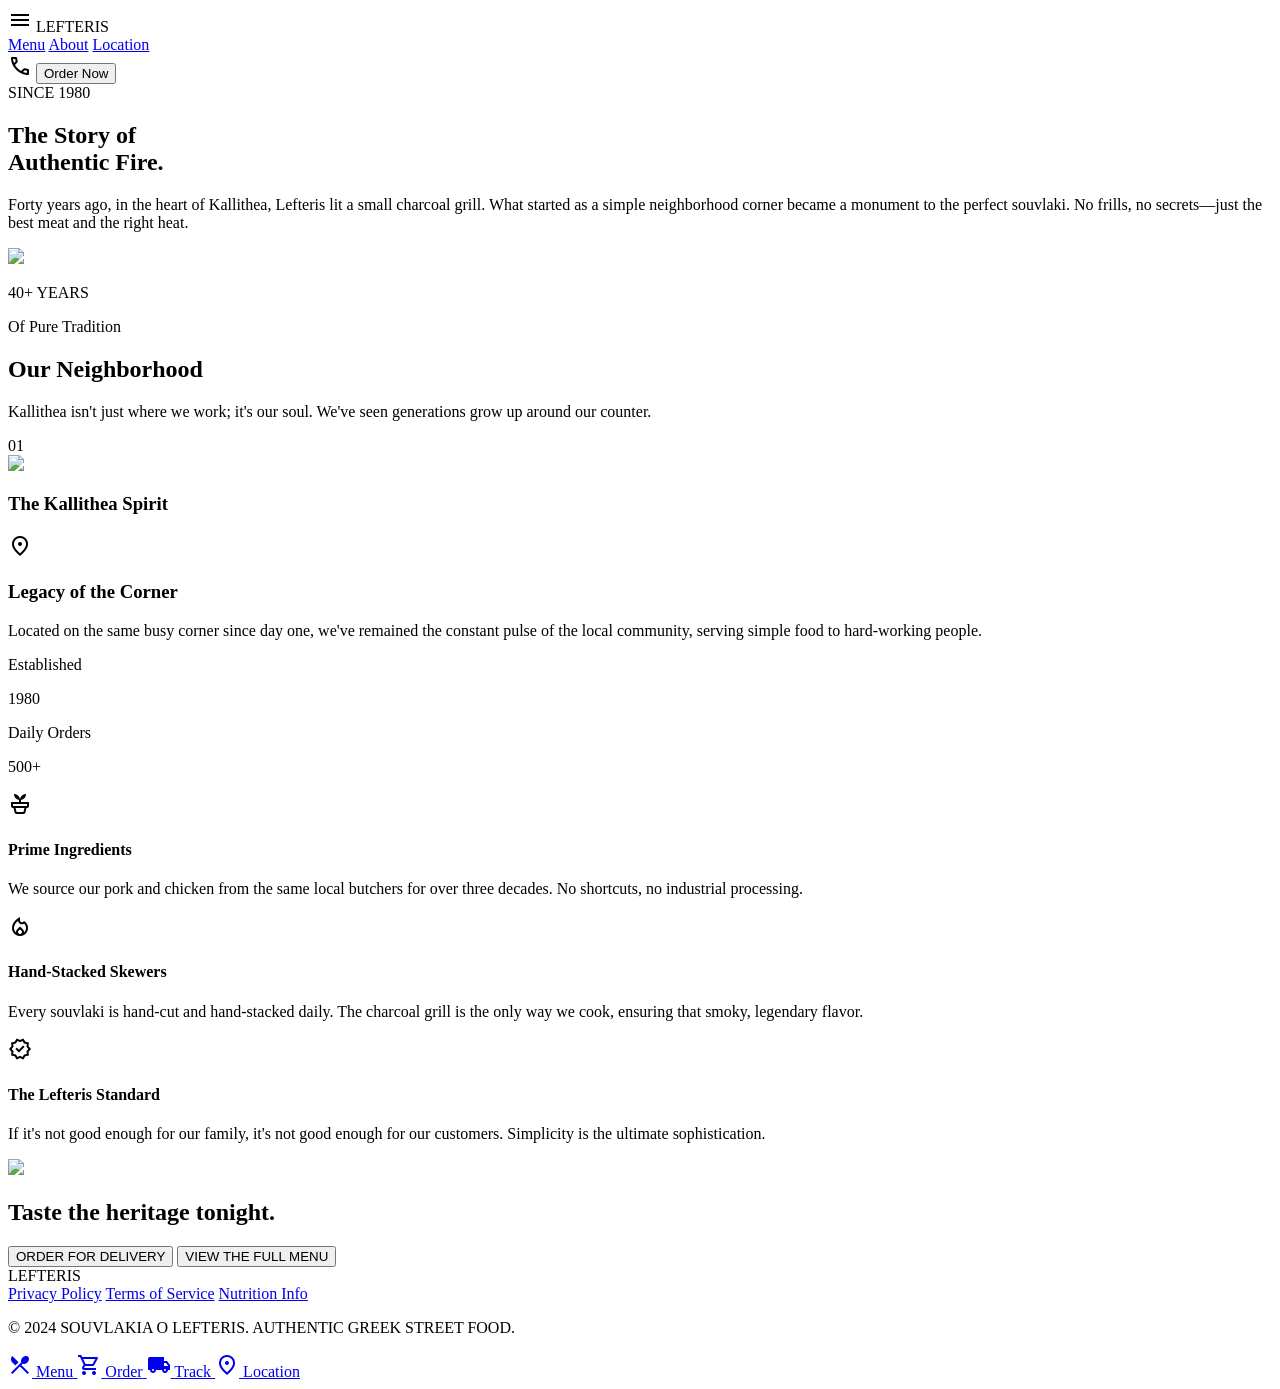
==== about.html @ a48274ee "Add files via upload" ====
<!DOCTYPE html>

<html class="light" lang="en"><head>
<meta charset="utf-8"/>
<meta content="width=device-width, initial-scale=1.0" name="viewport"/>
<link href="https://fonts.googleapis.com/css2?family=Space+Grotesk:wght@400;700&amp;family=Plus+Jakarta+Sans:wght@400;500;700;800&amp;display=swap" rel="stylesheet"/>
<link href="https://fonts.googleapis.com/css2?family=Material+Symbols+Outlined:wght,FILL@100..700,0..1&amp;display=swap" rel="stylesheet"/>
<link href="https://fonts.googleapis.com/css2?family=Material+Symbols+Outlined:wght,FILL@100..700,0..1&amp;display=swap" rel="stylesheet"/>
<script src="https://cdn.tailwindcss.com?plugins=forms,container-queries"></script>
<script id="tailwind-config">
      tailwind.config = {
        darkMode: "class",
        theme: {
          extend: {
            "colors": {
                    "outline-variant": "#c4c7c7",
                    "on-secondary-fixed-variant": "#7c2e00",
                    "on-secondary": "#ffffff",
                    "inverse-surface": "#2f3131",
                    "surface-container-lowest": "#ffffff",
                    "surface-container-highest": "#e2e2e2",
                    "on-tertiary": "#ffffff",
                    "inverse-on-surface": "#f0f1f1",
                    "on-primary-fixed": "#1b1c1c",
                    "surface-container": "#eeeeee",
                    "tertiary-fixed": "#e4e4cc",
                    "primary-container": "#262626",
                    "error": "#ba1a1a",
                    "surface-bright": "#f9f9f9",
                    "on-primary-container": "#8e8d8c",
                    "secondary-fixed-dim": "#ffb595",
                    "on-surface": "#1a1c1c",
                    "surface-tint": "#5f5e5e",
                    "on-primary": "#ffffff",
                    "on-error": "#ffffff",
                    "secondary-fixed": "#ffdbcd",
                    "primary-fixed-dim": "#c8c6c5",
                    "error-container": "#ffdad6",
                    "tertiary-fixed-dim": "#c8c8b0",
                    "primary": "#111111",
                    "tertiary": "#111205",
                    "primary-fixed": "#e4e2e1",
                    "on-tertiary-fixed": "#1b1d0e",
                    "on-tertiary-fixed-variant": "#474836",
                    "surface-container-high": "#e8e8e8",
                    "outline": "#747878",
                    "surface-container-low": "#f3f3f3",
                    "on-primary-fixed-variant": "#474746",
                    "on-error-container": "#93000a",
                    "secondary": "#a23f00",
                    "on-secondary-container": "#5c2000",
                    "on-background": "#1a1c1c",
                    "background": "#f9f9f9",
                    "inverse-primary": "#c8c6c5",
                    "surface-dim": "#dadada",
                    "surface": "#f9f9f9",
                    "secondary-container": "#fc7127",
                    "on-tertiary-container": "#8d8f79",
                    "surface-variant": "#e2e2e2",
                    "on-secondary-fixed": "#351000",
                    "tertiary-container": "#252717",
                    "on-surface-variant": "#444748"
            },
            "borderRadius": {
                    "DEFAULT": "0.125rem",
                    "lg": "0.25rem",
                    "xl": "0.5rem",
                    "full": "0.75rem"
            },
            "fontFamily": {
                    "headline": ["Space Grotesk"],
                    "body": ["Plus Jakarta Sans"],
                    "label": ["Plus Jakarta Sans"]
            }
          },
        },
      }
    </script>
<style>
        .material-symbols-outlined {
            font-variation-settings: 'FILL' 0, 'wght' 400, 'GRAD' 0, 'opsz' 24;
        }
        .glass-nav {
            backdrop-filter: blur(20px);
            -webkit-backdrop-filter: blur(20px);
        }
        .grill-grain {
            background-image: url("data:image/svg+xml,%3Csvg viewBox='0 0 200 200' xmlns='http://www.w3.org/2000/svg'%3E%3Cfilter id='noiseFilter'%3E%3CfeTurbulence type='fractalNoise' baseFrequency='0.65' numOctaves='3' stitchTiles='stitch'/%3E%3C/filter%3E%3Crect width='100%25' height='100%25' filter='url(%23noiseFilter)'/%3E%3C/svg%3E");
            opacity: 0.03;
            pointer-events: none;
        }
    </style>
<style>
    body {
      min-height: max(884px, 100dvh);
    }
  </style>
  </head>
<body class="bg-surface font-body text-on-surface selection:bg-secondary selection:text-on-secondary">
<!-- TopAppBar -->
<header class="bg-[#f9f9f9]/80 dark:bg-[#111111]/80 backdrop-blur-md docked full-width top-0 z-50 sticky shadow-sm opacity-10 dark:shadow-none">
<div class="flex justify-between items-center w-full px-6 py-4">
<div class="flex items-center gap-4">
<span class="material-symbols-outlined text-[#a23f00] dark:text-[#fc7127]">menu</span>
<span class="text-xl font-bold tracking-tighter text-[#111111] dark:text-[#eeeeee] font-headline uppercase">LEFTERIS</span>
</div>
<nav class="hidden md:flex items-center space-x-8">
<a class="text-[#262626] font-medium text-sm hover:opacity-80 transition-opacity font-label" href="#">Menu</a>
<a class="text-[#a23f00] font-bold text-sm transition-all font-label" href="#">About</a>
<a class="text-[#262626] font-medium text-sm hover:opacity-80 transition-opacity font-label" href="#">Location</a>
</nav>
<div class="flex items-center gap-4">
<span class="material-symbols-outlined text-[#a23f00] dark:text-[#fc7127]">call</span>
<button class="bg-primary text-on-primary px-4 py-2 text-xs font-bold font-label uppercase tracking-widest transition-transform active:scale-95">Order Now</button>
</div>
</div>
</header>
<main class="relative overflow-hidden">
<div class="absolute inset-0 grill-grain"></div>
<!-- Hero: The Story -->
<section class="relative min-h-[707px] flex items-center px-6 md:px-12 py-24">
<div class="grid grid-cols-1 md:grid-cols-12 gap-12 w-full max-w-7xl mx-auto items-center">
<div class="md:col-span-6 z-10">
<span class="text-secondary font-label font-bold uppercase tracking-[0.3em] text-xs mb-4 block">SINCE 1980</span>
<h1 class="font-headline text-5xl md:text-7xl font-bold text-primary tracking-tighter leading-[0.9] mb-8">
                        The Story of <br/> <span class="text-secondary">Authentic</span> Fire.
                    </h1>
<p class="text-on-surface-variant text-lg md:text-xl leading-relaxed max-w-lg font-body">
                        Forty years ago, in the heart of Kallithea, Lefteris lit a small charcoal grill. What started as a simple neighborhood corner became a monument to the perfect souvlaki. No frills, no secrets—just the best meat and the right heat.
                    </p>
</div>
<div class="md:col-span-6 relative">
<div class="aspect-[4/5] rounded-xl overflow-hidden bg-surface-container-highest shadow-2xl relative">
<img class="w-full h-full object-cover grayscale contrast-125" data-alt="vintage black and white photo of a traditional greek grill with smoke rising and charcoal glowing in a rustic kitchen setting" src="https://lh3.googleusercontent.com/aida-public/[base64]"/>
<div class="absolute inset-0 bg-gradient-to-t from-primary/40 to-transparent"></div>
</div>
<div class="absolute -bottom-6 -left-6 bg-secondary p-8 hidden md:block max-w-[200px]">
<p class="text-on-secondary font-headline font-bold text-4xl leading-tight">40+ YEARS</p>
<p class="text-on-secondary/80 font-label text-xs uppercase tracking-widest mt-2">Of Pure Tradition</p>
</div>
</div>
</div>
</section>
<!-- Our Neighborhood: Bento Grid -->
<section class="bg-surface-container-low py-24 px-6 md:px-12">
<div class="max-w-7xl mx-auto">
<div class="flex flex-col md:flex-row justify-between items-end mb-16 gap-6">
<div class="max-w-2xl">
<h2 class="font-headline text-4xl md:text-5xl font-bold tracking-tight text-primary mb-4">Our Neighborhood</h2>
<p class="text-on-surface-variant text-lg">Kallithea isn't just where we work; it's our soul. We've seen generations grow up around our counter.</p>
</div>
<div class="h-px flex-grow bg-outline-variant/30 mx-12 hidden md:block mb-4"></div>
<span class="font-headline text-8xl font-black text-surface-container-highest opacity-50 leading-none">01</span>
</div>
<div class="grid grid-cols-1 md:grid-cols-4 gap-6">
<div class="md:col-span-2 md:row-span-2 bg-surface-container-lowest p-1 rounded-xl overflow-hidden group">
<div class="relative h-full w-full overflow-hidden rounded-lg">
<img class="w-full h-full object-cover transition-transform duration-700 group-hover:scale-110" data-alt="cinematic wide shot of a bustling narrow street in kallithea greece at dusk with warm glowing window lights and traditional balconies" src="https://lh3.googleusercontent.com/aida-public/[base64]"/>
<div class="absolute inset-0 bg-primary/20 group-hover:bg-primary/10 transition-colors"></div>
<div class="absolute bottom-8 left-8">
<h3 class="text-white font-headline text-3xl font-bold">The Kallithea Spirit</h3>
</div>
</div>
</div>
<div class="md:col-span-2 bg-surface-container-lowest p-8 rounded-xl flex flex-col justify-center">
<span class="material-symbols-outlined text-secondary text-4xl mb-4">location_on</span>
<h3 class="font-headline text-2xl font-bold mb-3">Legacy of the Corner</h3>
<p class="text-on-surface-variant leading-relaxed">Located on the same busy corner since day one, we've remained the constant pulse of the local community, serving simple food to hard-working people.</p>
</div>
<div class="md:col-span-1 bg-primary text-on-primary p-8 rounded-xl flex flex-col justify-between">
<p class="font-label text-xs uppercase tracking-widest opacity-60">Established</p>
<p class="font-headline text-5xl font-bold">1980</p>
</div>
<div class="md:col-span-1 bg-secondary text-on-secondary p-8 rounded-xl flex flex-col justify-between">
<p class="font-label text-xs uppercase tracking-widest opacity-80">Daily Orders</p>
<p class="font-headline text-5xl font-bold">500+</p>
</div>
</div>
</div>
</section>
<!-- Quality First: Minimalist Editorial -->
<section class="py-24 px-6 md:px-12 bg-surface">
<div class="max-w-7xl mx-auto">
<div class="grid grid-cols-1 md:grid-cols-2 gap-24 items-center">
<div class="order-2 md:order-1">
<div class="space-y-12">
<div class="flex gap-6 items-start">
<div class="w-12 h-12 rounded-full bg-surface-container-highest flex items-center justify-center shrink-0">
<span class="material-symbols-outlined text-primary">potted_plant</span>
</div>
<div>
<h4 class="font-headline text-xl font-bold mb-2">Prime Ingredients</h4>
<p class="text-on-surface-variant">We source our pork and chicken from the same local butchers for over three decades. No shortcuts, no industrial processing.</p>
</div>
</div>
<div class="flex gap-6 items-start">
<div class="w-12 h-12 rounded-full bg-surface-container-highest flex items-center justify-center shrink-0">
<span class="material-symbols-outlined text-primary">local_fire_department</span>
</div>
<div>
<h4 class="font-headline text-xl font-bold mb-2">Hand-Stacked Skewers</h4>
<p class="text-on-surface-variant">Every souvlaki is hand-cut and hand-stacked daily. The charcoal grill is the only way we cook, ensuring that smoky, legendary flavor.</p>
</div>
</div>
<div class="flex gap-6 items-start">
<div class="w-12 h-12 rounded-full bg-surface-container-highest flex items-center justify-center shrink-0">
<span class="material-symbols-outlined text-primary">verified</span>
</div>
<div>
<h4 class="font-headline text-xl font-bold mb-2">The Lefteris Standard</h4>
<p class="text-on-surface-variant">If it's not good enough for our family, it's not good enough for our customers. Simplicity is the ultimate sophistication.</p>
</div>
</div>
</div>
</div>
<div class="order-1 md:order-2">
<div class="relative group">
<div class="absolute -inset-4 border border-outline-variant opacity-20 group-hover:opacity-40 transition-opacity"></div>
<img class="w-full relative z-10 grayscale hover:grayscale-0 transition-all duration-1000" data-alt="extreme close-up of raw seasoned meat on wooden skewers with coarse sea salt and cracked black pepper in dramatic spotlight" src="https://lh3.googleusercontent.com/aida-public/[base64]"/>
</div>
</div>
</div>
</div>
</section>
<!-- CTA Section -->
<section class="bg-primary py-20">
<div class="max-w-4xl mx-auto text-center px-6">
<h2 class="font-headline text-4xl md:text-5xl font-bold text-on-primary mb-8 tracking-tight">Taste the heritage tonight.</h2>
<div class="flex flex-col sm:flex-row gap-4 justify-center">
<button class="bg-secondary text-on-secondary px-10 py-5 font-headline font-bold text-lg hover:opacity-90 transition-opacity">ORDER FOR DELIVERY</button>
<button class="border border-white/20 text-white px-10 py-5 font-headline font-bold text-lg hover:bg-white/10 transition-colors">VIEW THE FULL MENU</button>
</div>
</div>
</section>
</main>
<!-- Footer -->
<footer class="bg-[#111111] dark:bg-[#111111] full-width py-12 px-6">
<div class="flex flex-col items-center text-center space-y-6 w-full">
<div class="text-lg font-black text-white font-headline uppercase tracking-tighter">LEFTERIS</div>
<div class="flex flex-wrap justify-center gap-8">
<a class="text-[#e2e2e2] opacity-50 hover:text-[#fc7127] transition-colors text-sm font-body" href="#">Privacy Policy</a>
<a class="text-[#e2e2e2] opacity-50 hover:text-[#fc7127] transition-colors text-sm font-body" href="#">Terms of Service</a>
<a class="text-[#e2e2e2] opacity-50 hover:text-[#fc7127] transition-colors text-sm font-body" href="#">Nutrition Info</a>
</div>
<div class="pt-8 border-t border-white/5 w-full max-w-2xl">
<p class="text-xs tracking-widest uppercase text-[#fc7127] font-body opacity-80">© 2024 SOUVLAKIA O LEFTERIS. AUTHENTIC GREEK STREET FOOD.</p>
</div>
</div>
</footer>
<!-- BottomNavBar (Mobile only) -->
<nav class="md:hidden fixed bottom-0 left-0 w-full bg-[#f9f9f9]/90 dark:bg-[#111111]/90 backdrop-blur-xl z-50 flex justify-around items-center px-4 pt-3 pb-safe rounded-t-2xl shadow-[0_-4px_20px_rgba(0,0,0,0.06)]">
<a class="flex flex-col items-center justify-center text-[#262626] dark:text-[#e2e2e2] opacity-60 hover:text-[#fc7127] transition-colors group" href="#">
<span class="material-symbols-outlined" data-icon="restaurant_menu">restaurant_menu</span>
<span class="text-[11px] font-bold uppercase tracking-widest font-label mt-1">Menu</span>
</a>
<a class="flex flex-col items-center justify-center text-[#262626] dark:text-[#e2e2e2] opacity-60 hover:text-[#fc7127] transition-colors group" href="#">
<span class="material-symbols-outlined" data-icon="shopping_cart">shopping_cart</span>
<span class="text-[11px] font-bold uppercase tracking-widest font-label mt-1">Order</span>
</a>
<a class="flex flex-col items-center justify-center text-[#a23f00] dark:text-[#fc7127] font-black transition-all scale-90" href="#">
<span class="material-symbols-outlined" data-icon="local_shipping" style="font-variation-settings: 'FILL' 1;">local_shipping</span>
<span class="text-[11px] uppercase tracking-widest font-label mt-1">Track</span>
</a>
<a class="flex flex-col items-center justify-center text-[#262626] dark:text-[#e2e2e2] opacity-60 hover:text-[#fc7127] transition-colors group" href="#">
<span class="material-symbols-outlined" data-icon="location_on">location_on</span>
<span class="text-[11px] font-bold uppercase tracking-widest font-label mt-1">Location</span>
</a>
</nav>
</body></html>
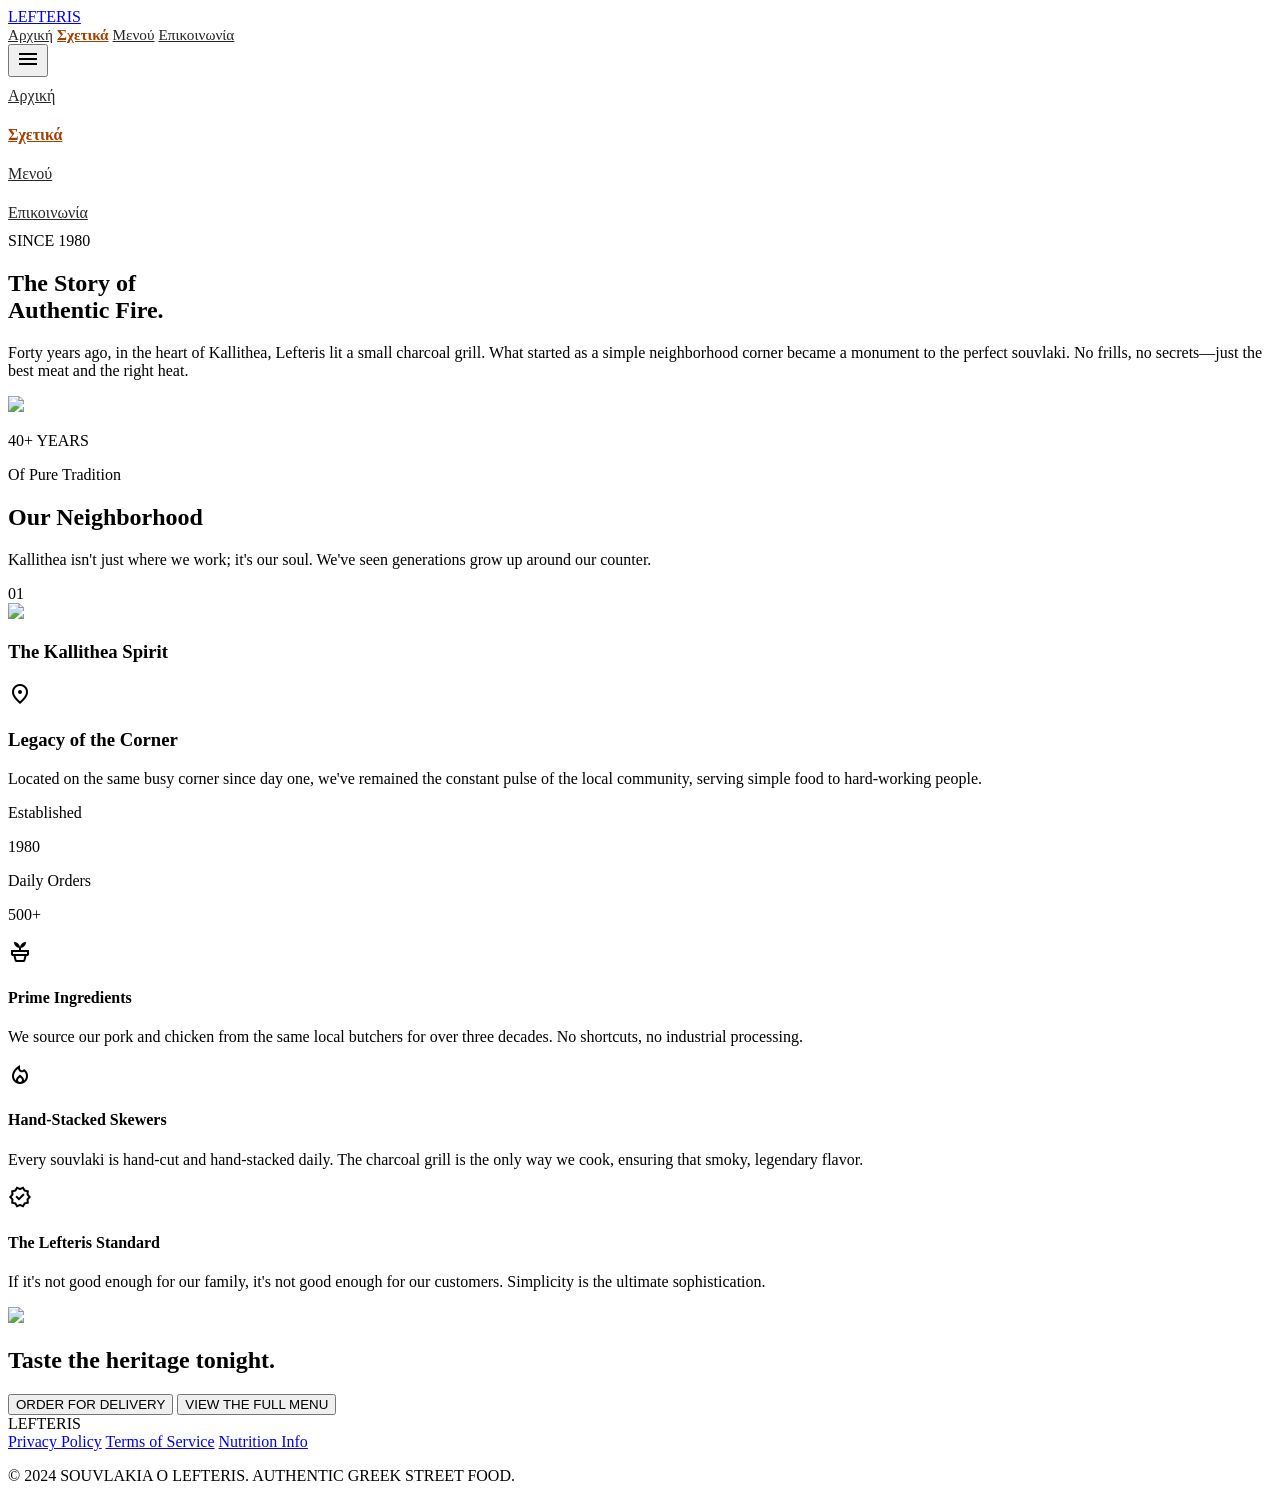
==== commit ee3b952d: "Fix shared desktop/mobile navigation across static pages" ====
--- a/about.html
+++ b/about.html
@@ -95,24 +95,30 @@
       min-height: max(884px, 100dvh);
     }
   </style>
-  </head>
+  <link href="style.css" rel="stylesheet"/>
+</head>
 <body class="bg-surface font-body text-on-surface selection:bg-secondary selection:text-on-secondary">
 <!-- TopAppBar -->
-<header class="bg-[#f9f9f9]/80 dark:bg-[#111111]/80 backdrop-blur-md docked full-width top-0 z-50 sticky shadow-sm opacity-10 dark:shadow-none">
-<div class="flex justify-between items-center w-full px-6 py-4">
-<div class="flex items-center gap-4">
-<span class="material-symbols-outlined text-[#a23f00] dark:text-[#fc7127]">menu</span>
-<span class="text-xl font-bold tracking-tighter text-[#111111] dark:text-[#eeeeee] font-headline uppercase">LEFTERIS</span>
-</div>
-<nav class="hidden md:flex items-center space-x-8">
-<a class="text-[#262626] font-medium text-sm hover:opacity-80 transition-opacity font-label" href="#">Menu</a>
-<a class="text-[#a23f00] font-bold text-sm transition-all font-label" href="#">About</a>
-<a class="text-[#262626] font-medium text-sm hover:opacity-80 transition-opacity font-label" href="#">Location</a>
+<header class="site-header sticky top-0 z-50 w-full bg-[#f9f9f9]/90 dark:bg-[#111111]/90 backdrop-blur-md shadow-sm">
+<div class="px-6 py-4">
+<div class="flex items-center justify-between gap-4">
+<a class="text-xl font-bold tracking-tighter text-[#111111] dark:text-[#eeeeee] font-headline" href="index.html">LEFTERIS</a>
+<nav class="hidden md:flex items-center gap-8" aria-label="Κύρια πλοήγηση">
+<a class="nav-link " href="index.html">Αρχική</a>
+<a class="nav-link nav-link-active" href="about.html">Σχετικά</a>
+<a class="nav-link " href="menu.html">Μενού</a>
+<a class="nav-link " href="contact.html">Επικοινωνία</a>
 </nav>
-<div class="flex items-center gap-4">
-<span class="material-symbols-outlined text-[#a23f00] dark:text-[#fc7127]">call</span>
-<button class="bg-primary text-on-primary px-4 py-2 text-xs font-bold font-label uppercase tracking-widest transition-transform active:scale-95">Order Now</button>
-</div>
+<button class="md:hidden text-[#111111] dark:text-[#eeeeee]" type="button" aria-expanded="false" aria-controls="mobile-menu" data-mobile-menu-toggle>
+<span class="material-symbols-outlined">menu</span>
+</button>
+</div>
+<nav class="mobile-menu hidden md:hidden mt-4 border-t border-outline-variant/30 pt-4" id="mobile-menu" aria-label="Κινητή πλοήγηση">
+<a class="mobile-nav-link " href="index.html">Αρχική</a>
+<a class="mobile-nav-link mobile-nav-link-active" href="about.html">Σχετικά</a>
+<a class="mobile-nav-link " href="menu.html">Μενού</a>
+<a class="mobile-nav-link " href="contact.html">Επικοινωνία</a>
+</nav>
 </div>
 </header>
 <main class="relative overflow-hidden">
@@ -247,23 +253,6 @@
 </div>
 </div>
 </footer>
-<!-- BottomNavBar (Mobile only) -->
-<nav class="md:hidden fixed bottom-0 left-0 w-full bg-[#f9f9f9]/90 dark:bg-[#111111]/90 backdrop-blur-xl z-50 flex justify-around items-center px-4 pt-3 pb-safe rounded-t-2xl shadow-[0_-4px_20px_rgba(0,0,0,0.06)]">
-<a class="flex flex-col items-center justify-center text-[#262626] dark:text-[#e2e2e2] opacity-60 hover:text-[#fc7127] transition-colors group" href="#">
-<span class="material-symbols-outlined" data-icon="restaurant_menu">restaurant_menu</span>
-<span class="text-[11px] font-bold uppercase tracking-widest font-label mt-1">Menu</span>
-</a>
-<a class="flex flex-col items-center justify-center text-[#262626] dark:text-[#e2e2e2] opacity-60 hover:text-[#fc7127] transition-colors group" href="#">
-<span class="material-symbols-outlined" data-icon="shopping_cart">shopping_cart</span>
-<span class="text-[11px] font-bold uppercase tracking-widest font-label mt-1">Order</span>
-</a>
-<a class="flex flex-col items-center justify-center text-[#a23f00] dark:text-[#fc7127] font-black transition-all scale-90" href="#">
-<span class="material-symbols-outlined" data-icon="local_shipping" style="font-variation-settings: 'FILL' 1;">local_shipping</span>
-<span class="text-[11px] uppercase tracking-widest font-label mt-1">Track</span>
-</a>
-<a class="flex flex-col items-center justify-center text-[#262626] dark:text-[#e2e2e2] opacity-60 hover:text-[#fc7127] transition-colors group" href="#">
-<span class="material-symbols-outlined" data-icon="location_on">location_on</span>
-<span class="text-[11px] font-bold uppercase tracking-widest font-label mt-1">Location</span>
-</a>
-</nav>
+
+<script src="script.js"></script>
 </body></html>
--- a/style.css
+++ b/style.css
@@ -0,0 +1,39 @@
+.nav-link {
+  color: #262626;
+  font-weight: 500;
+  font-size: 0.95rem;
+  transition: opacity 0.2s ease;
+}
+
+.nav-link:hover {
+  opacity: 0.75;
+}
+
+.nav-link-active {
+  color: #a23f00;
+  font-weight: 700;
+}
+
+.mobile-nav-link {
+  display: block;
+  padding: 0.65rem 0;
+  color: #262626;
+  font-weight: 500;
+}
+
+.mobile-nav-link-active {
+  color: #a23f00;
+  font-weight: 700;
+}
+
+@media (prefers-color-scheme: dark) {
+  .nav-link,
+  .mobile-nav-link {
+    color: #eeeeee;
+  }
+
+  .nav-link-active,
+  .mobile-nav-link-active {
+    color: #fc7127;
+  }
+}
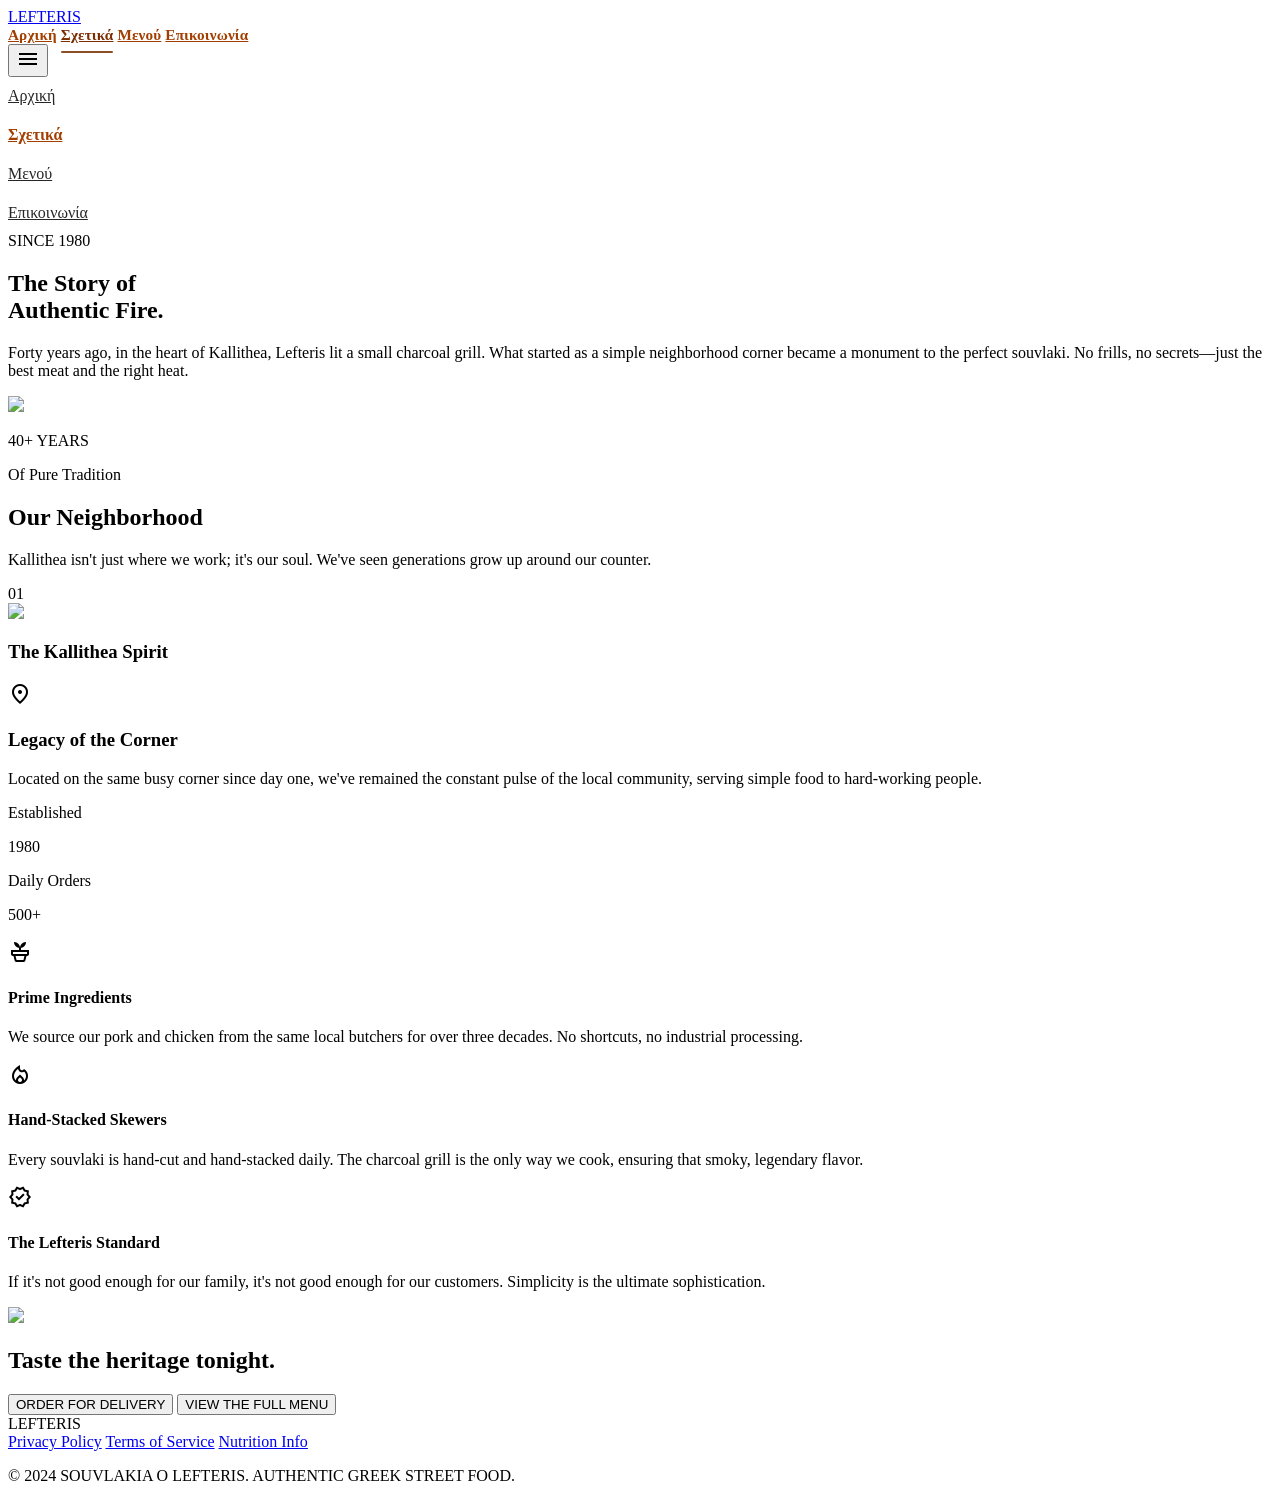
==== commit 04580eaf: "Refine header states and hero contrast across static pages" ====
--- a/about.html
+++ b/about.html
@@ -99,17 +99,17 @@
 </head>
 <body class="bg-surface font-body text-on-surface selection:bg-secondary selection:text-on-secondary">
 <!-- TopAppBar -->
-<header class="site-header sticky top-0 z-50 w-full bg-[#f9f9f9]/90 dark:bg-[#111111]/90 backdrop-blur-md shadow-sm">
+<header class="site-header sticky top-0 z-50 w-full bg-[#f9f9f9]/95 backdrop-blur-md shadow-sm">
 <div class="px-6 py-4">
 <div class="flex items-center justify-between gap-4">
-<a class="text-xl font-bold tracking-tighter text-[#111111] dark:text-[#eeeeee] font-headline" href="index.html">LEFTERIS</a>
+<a class="brand-mark text-xl font-bold tracking-tighter text-[#111111] font-headline" href="index.html">LEFTERIS</a>
 <nav class="hidden md:flex items-center gap-8" aria-label="Κύρια πλοήγηση">
 <a class="nav-link " href="index.html">Αρχική</a>
 <a class="nav-link nav-link-active" href="about.html">Σχετικά</a>
 <a class="nav-link " href="menu.html">Μενού</a>
 <a class="nav-link " href="contact.html">Επικοινωνία</a>
 </nav>
-<button class="md:hidden text-[#111111] dark:text-[#eeeeee]" type="button" aria-expanded="false" aria-controls="mobile-menu" data-mobile-menu-toggle>
+<button class="menu-toggle md:hidden text-[#111111]" type="button" aria-expanded="false" aria-controls="mobile-menu" data-mobile-menu-toggle>
 <span class="material-symbols-outlined">menu</span>
 </button>
 </div>
--- a/style.css
+++ b/style.css
@@ -1,16 +1,44 @@
+.site-header {
+  transition: background-color 0.3s ease, box-shadow 0.3s ease, border-color 0.3s ease;
+}
+
 .nav-link {
-  color: #262626;
-  font-weight: 500;
+  position: relative;
+  color: #a23f00;
+  font-weight: 600;
   font-size: 0.95rem;
-  transition: opacity 0.2s ease;
+  letter-spacing: 0.01em;
+  padding: 0.25rem 0;
+  transition: color 0.25s ease;
+}
+
+.nav-link::after {
+  content: "";
+  position: absolute;
+  left: 0;
+  bottom: -0.4rem;
+  width: 100%;
+  height: 2px;
+  border-radius: 999px;
+  background: currentColor;
+  transform: scaleX(0);
+  transform-origin: center;
+  transition: transform 0.25s ease;
+  opacity: 0.85;
 }
 
 .nav-link:hover {
-  opacity: 0.75;
+  color: #7c2e00;
+}
+
+.nav-link:hover::after,
+.nav-link:focus-visible::after,
+.nav-link-active::after {
+  transform: scaleX(1);
 }
 
 .nav-link-active {
-  color: #a23f00;
+  color: #7c2e00;
   font-weight: 700;
 }
 
@@ -26,13 +54,72 @@
   font-weight: 700;
 }
 
+.home-page .site-header {
+  position: fixed;
+  top: 0;
+  left: 0;
+  right: 0;
+  background: rgba(17, 17, 17, 0.12);
+  box-shadow: none;
+  backdrop-filter: blur(8px);
+  -webkit-backdrop-filter: blur(8px);
+}
+
+.home-page .site-header .brand-mark,
+.home-page .site-header .menu-toggle {
+  color: #ffffff;
+}
+
+.home-page .site-header .nav-link {
+  color: #fc7127;
+}
+
+.home-page .site-header .nav-link:hover,
+.home-page .site-header .nav-link-active {
+  color: #ffb595;
+}
+
+.home-page .site-header .mobile-menu {
+  background: rgba(17, 17, 17, 0.78);
+  border-top-color: rgba(255, 255, 255, 0.18);
+  border-radius: 0.5rem;
+  padding: 0.9rem;
+}
+
+.home-page .site-header .mobile-nav-link {
+  color: #f3f3f3;
+}
+
+.home-page .site-header .mobile-nav-link-active {
+  color: #fc7127;
+}
+
+.home-page .site-header.is-scrolled {
+  background: rgba(249, 249, 249, 0.96);
+  box-shadow: 0 10px 32px rgba(26, 28, 28, 0.08);
+  backdrop-filter: blur(14px);
+  -webkit-backdrop-filter: blur(14px);
+}
+
+.home-page .site-header.is-scrolled .brand-mark,
+.home-page .site-header.is-scrolled .menu-toggle {
+  color: #111111;
+}
+
+.home-page .site-header.is-scrolled .nav-link {
+  color: #a23f00;
+}
+
+.home-page .site-header.is-scrolled .nav-link:hover,
+.home-page .site-header.is-scrolled .nav-link-active {
+  color: #7c2e00;
+}
+
 @media (prefers-color-scheme: dark) {
-  .nav-link,
   .mobile-nav-link {
     color: #eeeeee;
   }
 
-  .nav-link-active,
   .mobile-nav-link-active {
     color: #fc7127;
   }
